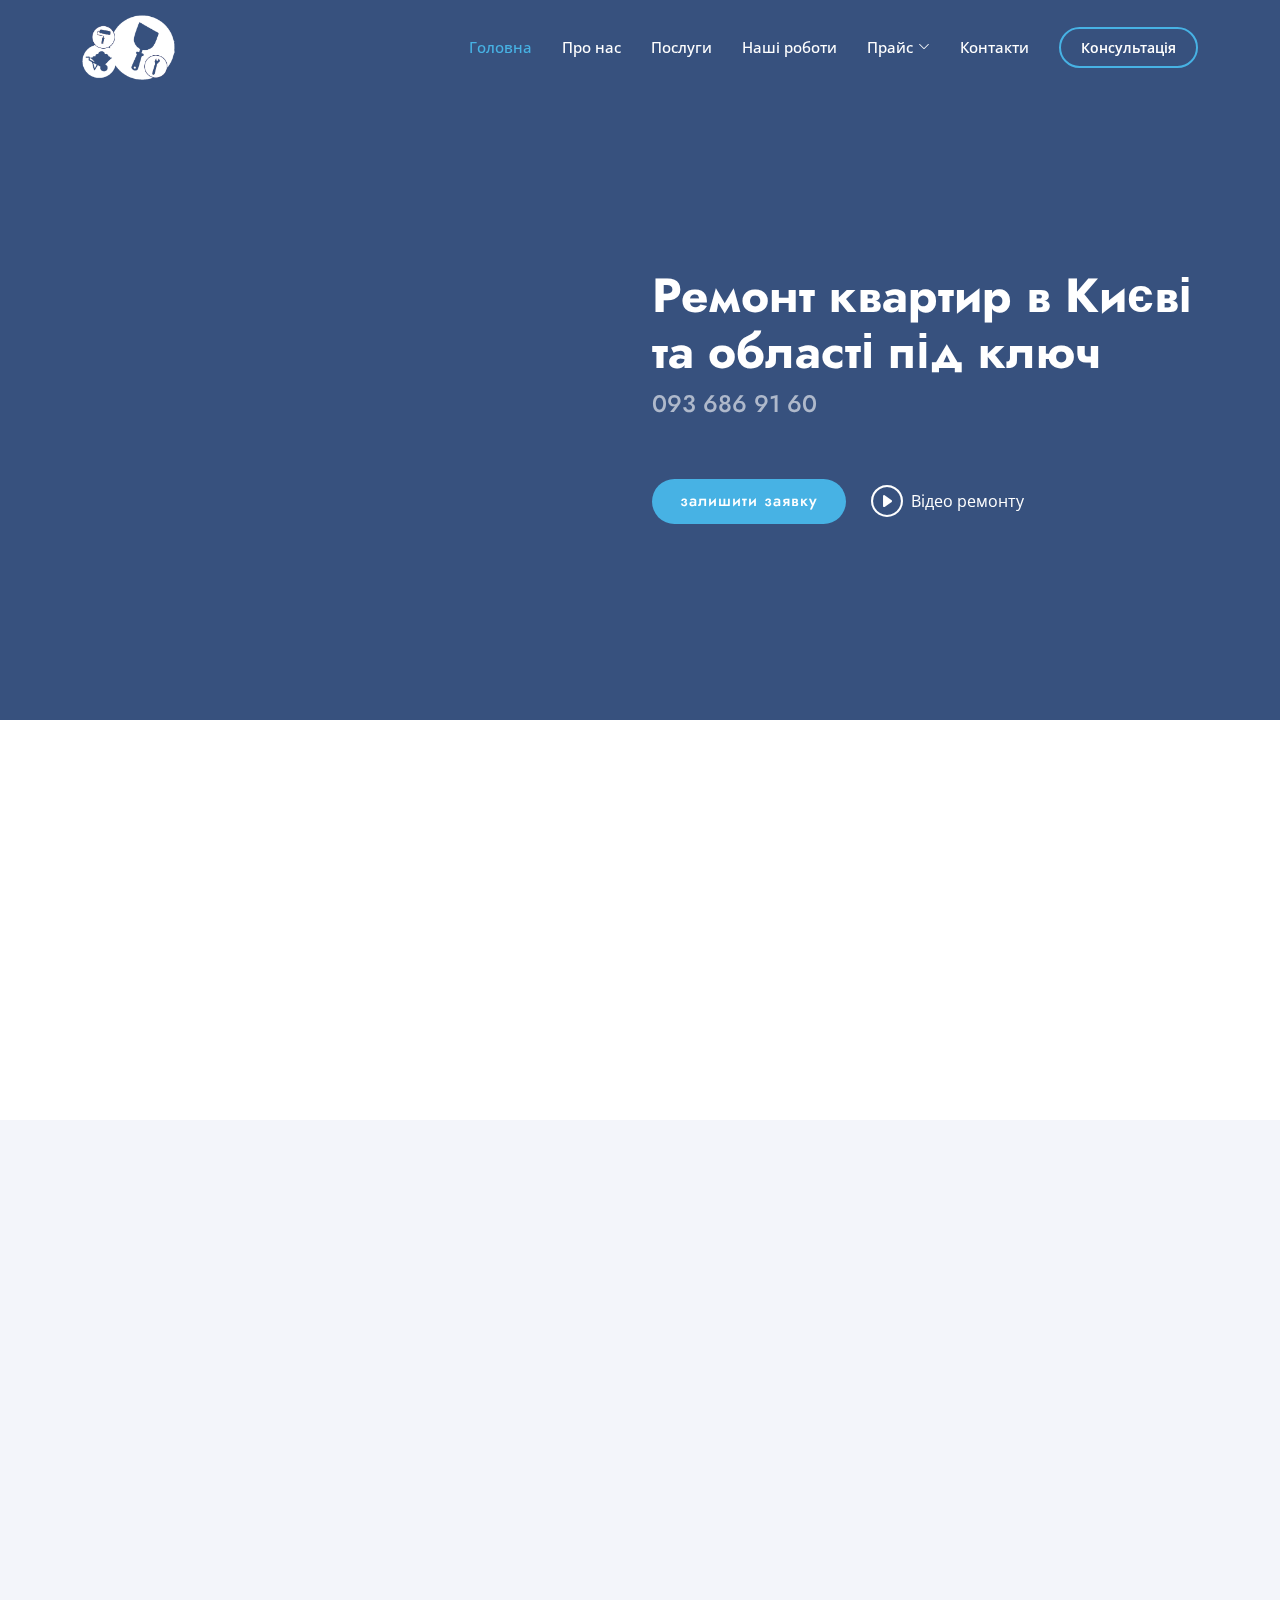
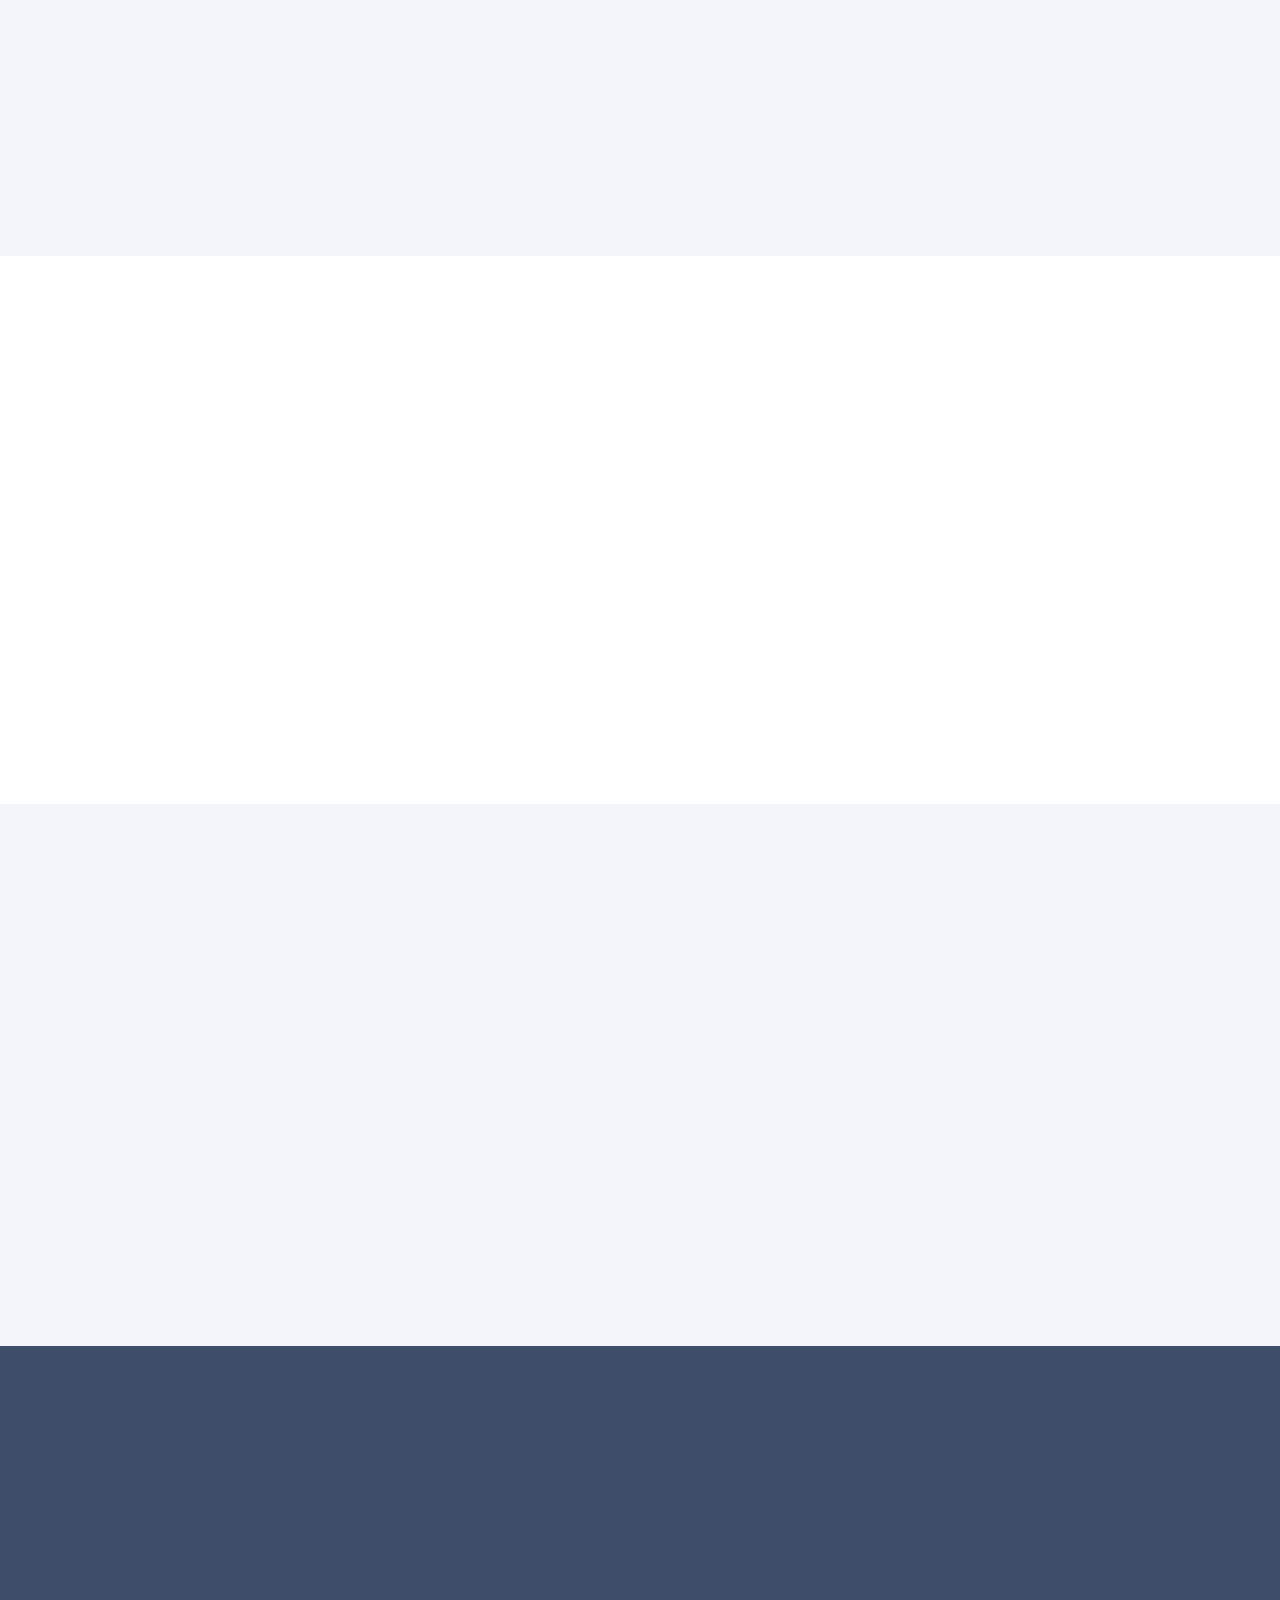
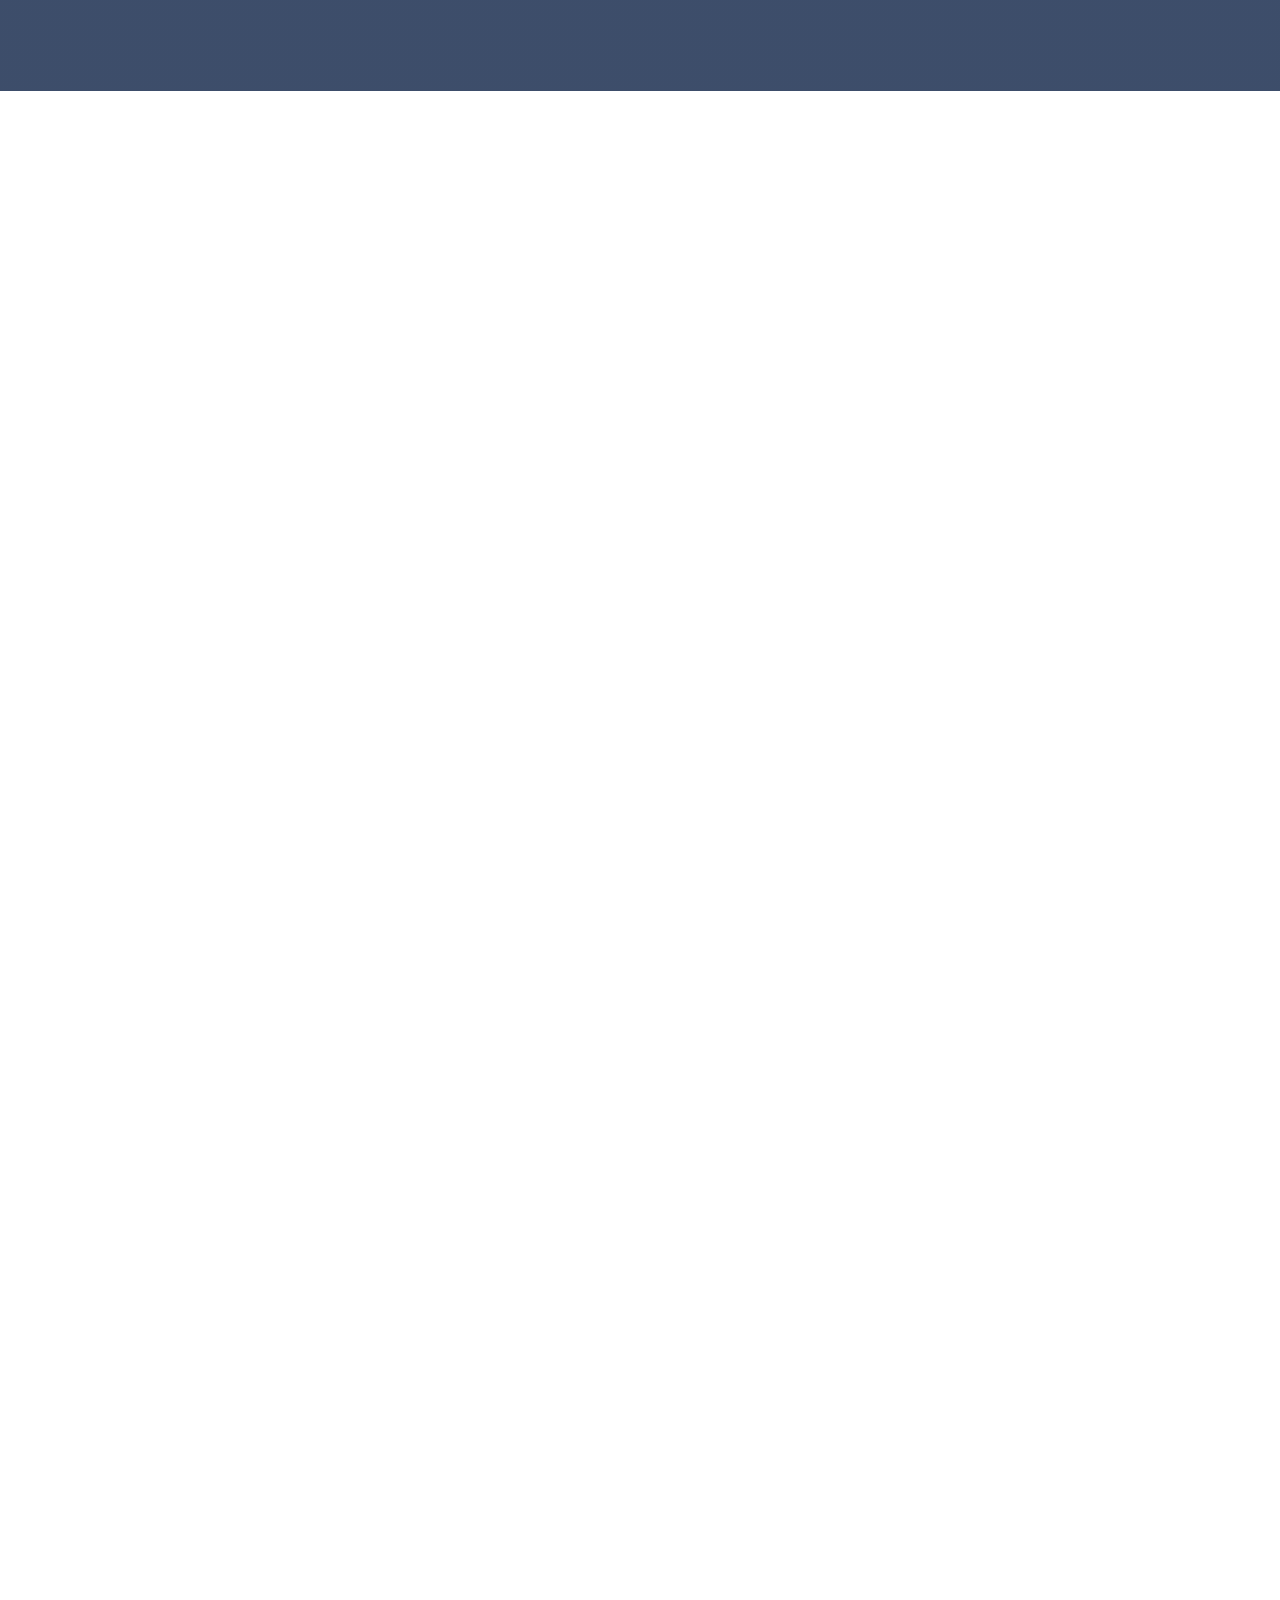
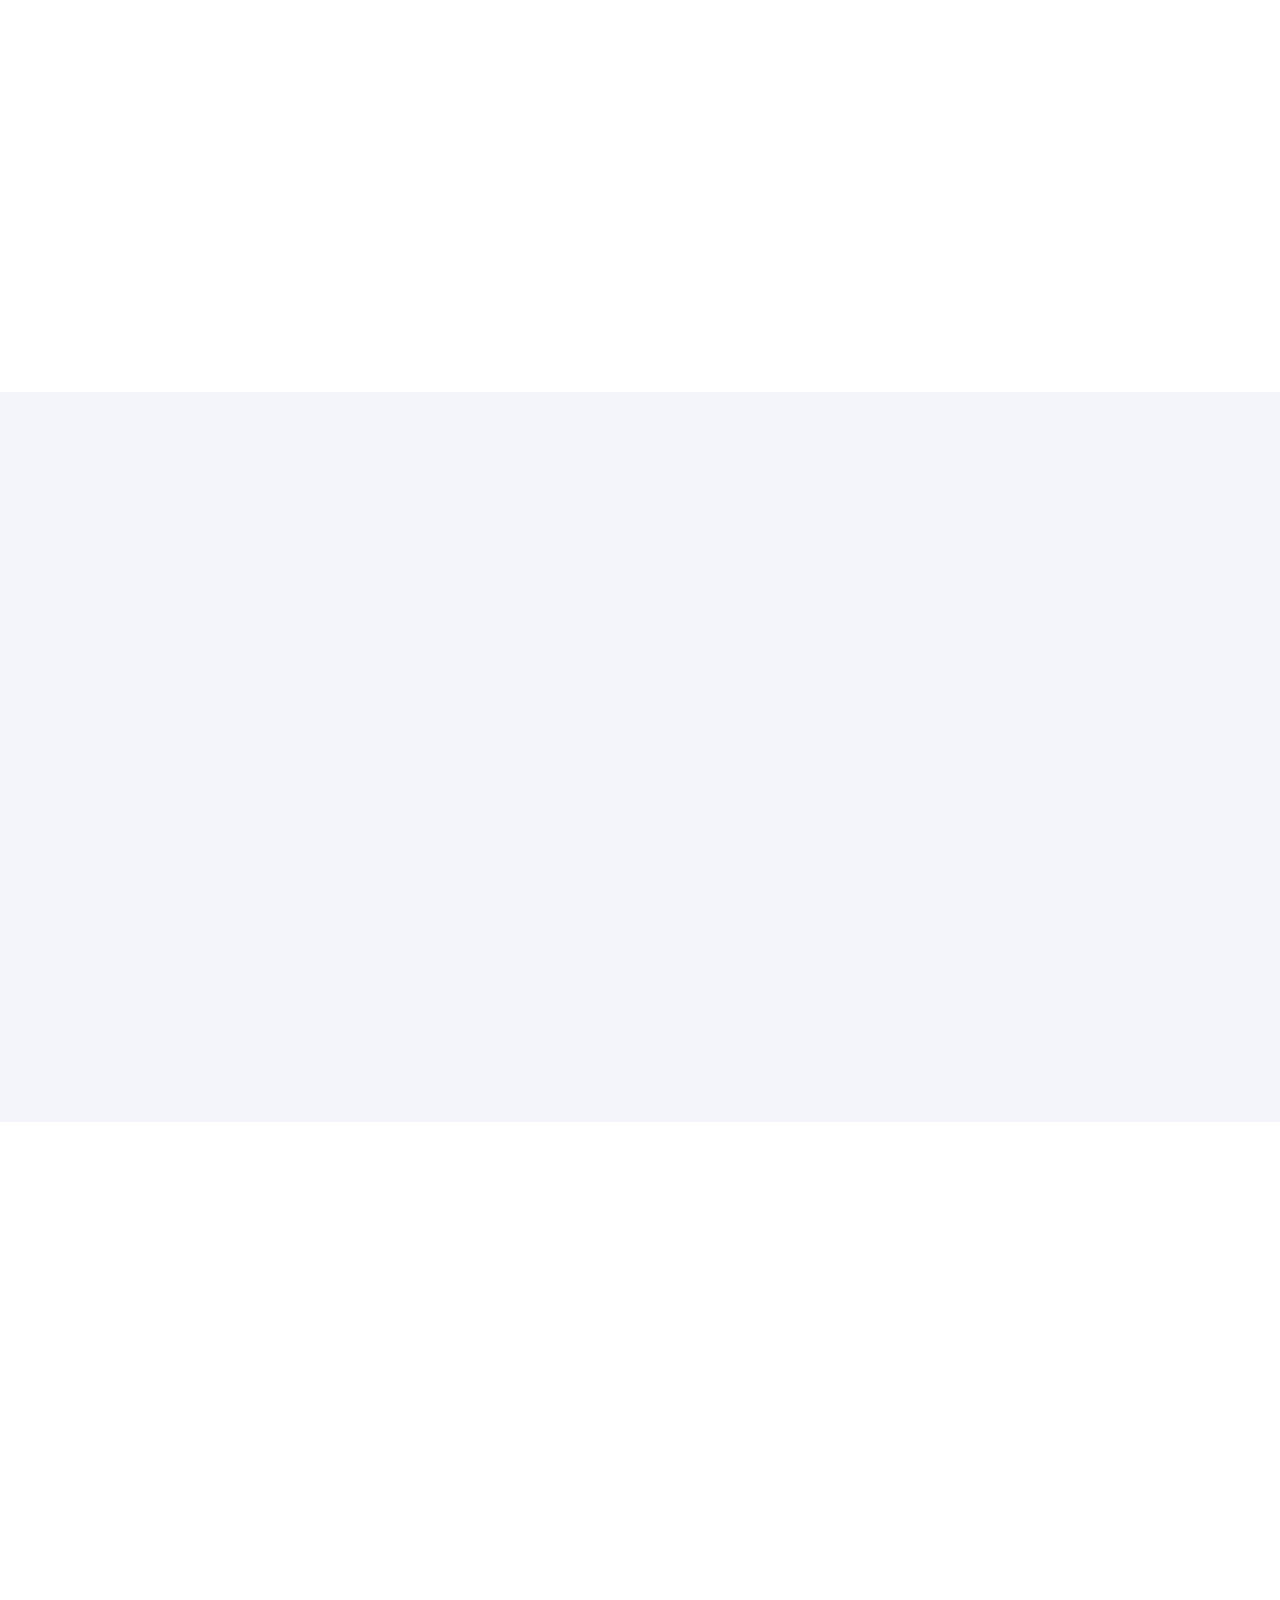
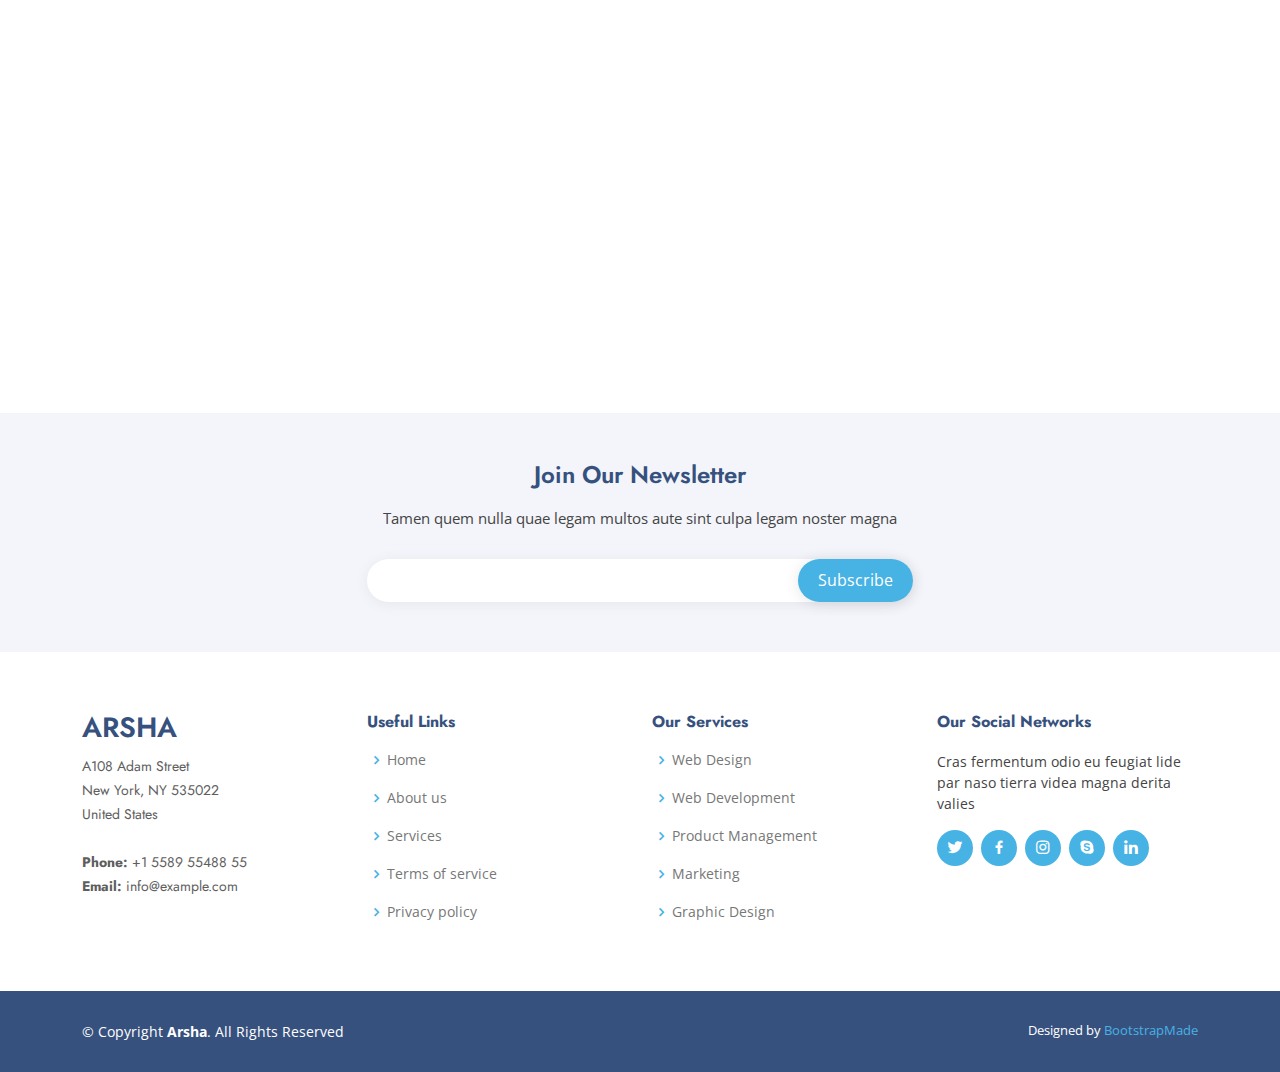
==== index.html @ 8e7857b4 "Added new functions" ====
<!DOCTYPE html>
<html lang="en">

<head>
  <meta charset="utf-8">
  <meta content="width=device-width, initial-scale=1.0" name="viewport">

  <title>Ремонт квартир в Києві та області</title>
  <meta content="" name="description">
  <meta content="" name="keywords">

  <!-- Favicons -->
  <link href="assets/img/favicon.png" rel="icon">
  <link href="assets/img/apple-touch-icon.png" rel="apple-touch-icon">

  <!-- Google Fonts -->
  <link href="https://fonts.googleapis.com/css?family=Open+Sans:300,300i,400,400i,600,600i,700,700i|Jost:300,300i,400,400i,500,500i,600,600i,700,700i|Poppins:300,300i,400,400i,500,500i,600,600i,700,700i" rel="stylesheet">

  <!-- Vendor CSS Files -->
  <link href="assets/vendor/aos/aos.css" rel="stylesheet">
  <link href="assets/vendor/bootstrap/css/bootstrap.min.css" rel="stylesheet">
  <link href="assets/vendor/bootstrap-icons/bootstrap-icons.css" rel="stylesheet">
  <link href="assets/vendor/boxicons/css/boxicons.min.css" rel="stylesheet">
  <link href="assets/vendor/glightbox/css/glightbox.min.css" rel="stylesheet">
  <link href="assets/vendor/remixicon/remixicon.css" rel="stylesheet">
  <link href="assets/vendor/swiper/swiper-bundle.min.css" rel="stylesheet">

  <link rel="stylesheet" href="css/bootstrap.min.css">
  <link rel="stylesheet" href="css/bootstrap-responsive.min.css">
  <link rel="stylesheet" href="css/font-awesome.min.css">
  <link rel="stylesheet" href="css/main.css">
  <link rel="stylesheet" href="css/sl-slide.css">

    <!-- Template Main CSS File -->
  <link href="assets/css/style.css" rel="stylesheet">


</head>

<body>

  <!-- ======= Header ======= -->
  <header id="header" class="fixed-top ">
    <div class="container d-flex align-items-center">
      <a href="index.html" class="logo me-auto"><img src="assets/img/logo1.png" alt="" class="img-fluid"></a>

      <nav id="navbar" class="navbar">
        <ul>
          <li><a class="nav-link scrollto active" href="#hero">Головна</a></li>
          <li><a class="nav-link scrollto" href="#about">Про нас</a></li>
          <li><a class="nav-link scrollto" href="#services">Послуги</a></li>
          <li><a class="nav-link   scrollto" href="#portfolio">Наші роботи</a></li>
          <li class="dropdown"><a href="#"><span>Прайс</span> <i class="bi bi-chevron-down"></i></a>
            <ul>
              <li><a href="#">Drop Down 1</a></li>
              <li class="dropdown"><a href="#"><span>Deep Drop Down</span> <i class="bi bi-chevron-right"></i></a>
                <ul>
                  <li><a href="#">Deep Drop Down 1</a></li>
                  <li><a href="#">Deep Drop Down 2</a></li>
                  <li><a href="#">Deep Drop Down 3</a></li>
                  <li><a href="#">Deep Drop Down 4</a></li>
                  <li><a href="#">Deep Drop Down 5</a></li>
                </ul>
              </li>
              <li><a href="#">Drop Down 2</a></li>
              <li><a href="#">Drop Down 3</a></li>
              <li><a href="#">Drop Down 4</a></li>
            </ul>
          </li>
          <li><a class="nav-link scrollto" href="#contact">Контакти</a></li>
          <li><a class="getstarted scrollto" href="#contact">Консультація</a></li>
        </ul>
        <i class="bi bi-list mobile-nav-toggle"></i>
      </nav><!-- .navbar -->

    </div>
  </header><!-- End Header -->

  <!-- ======= Hero Section ======= -->
  <section id="hero" class="d-flex align-items-center">

    <div class="container">
      <div class="row">

        <div class="col-lg-6 order-1 order-lg-2" data-aos="fade-up" data-aos-delay="200">
          <h1>Ремонт квартир в Києві та області під ключ</h1>
          <h2>093 686 91 60</h2>
          <div class="d-flex justify-content-center justify-content-lg-start">
            <a href="#contact" class="btn-get-started scrollto">залишити заявку</a>
            <a href="https://www.youtube.com/watch?v=jDDaplaOz7Q" class="glightbox btn-watch-video"><i class="bi bi-play-circle"></i><span>Відео ремонту</span></a>
          </div>
        </div>
        <div class="col-lg-6 d-flex flex-column justify-content-center pt-4 pt-lg-0 order-2 order-lg-1 hero-img" data-aos="zoom-in" data-aos-delay="200">
          <img src="assets/img/7.png" class="img-fluid animated" alt="">
          </div>
         </div>
      </div>
    </div>

  </section><!-- End Hero -->

  <main id="main">




    <!-- ======= About Us Section ======= -->
    <section id="about" class="about">
      <div class="container" data-aos="fade-up">

        <div class="section-title">
          <h2>Про нас</h2>
        </div>

        <div class="row content">
          <div class="col-lg-6">
            <p>
              Lorem ipsum dolor sit amet, consectetur adipiscing elit, sed do eiusmod tempor incididunt ut labore et dolore
              magna aliqua.
            </p>
            <ul>
              <li><i class="ri-check-double-line"></i> Ullamco laboris nisi ut aliquip ex ea commodo consequat</li>
              <li><i class="ri-check-double-line"></i> Duis aute irure dolor in reprehenderit in voluptate velit</li>
              <li><i class="ri-check-double-line"></i> Ullamco laboris nisi ut aliquip ex ea commodo consequat</li>
            </ul>
          </div>
          <div class="col-lg-6 pt-4 pt-lg-0">
            <p>
              Ullamco laboris nisi ut aliquip ex ea commodo consequat. Duis aute irure dolor in reprehenderit in voluptate
              velit esse cillum dolore eu fugiat nulla pariatur. Excepteur sint occaecat cupidatat non proident, sunt in
              culpa qui officia deserunt mollit anim id est laborum.
            </p>
            <a href="#" class="btn-learn-more">Learn More</a>
          </div>
        </div>

      </div>
    </section><!-- End About Us Section -->

    <!-- ======= Why Us Section ======= -->
    <section id="why-us" class="why-us section-bg">
      <div class="container-fluid" data-aos="fade-up">

        <div class="row">

          <div class="col-lg-7 d-flex flex-column justify-content-center align-items-stretch  order-2 order-lg-1">

            <div class="content">
              <h3>Eum ipsam laborum deleniti <strong>velit pariatur architecto aut nihil</strong></h3>
              <p>
                Lorem ipsum dolor sit amet, consectetur adipiscing elit, sed do eiusmod tempor incididunt ut labore et dolore magna aliqua. Duis aute irure dolor in reprehenderit
              </p>
            </div>

            <div class="accordion-list">
              <ul>
                <li>
                  <a data-bs-toggle="collapse" class="collapse" data-bs-target="#accordion-list-1"><span>01</span> Non consectetur a erat nam at lectus urna duis? <i class="bx bx-chevron-down icon-show"></i><i class="bx bx-chevron-up icon-close"></i></a>
                  <div id="accordion-list-1" class="collapse show" data-bs-parent=".accordion-list">
                    <p>
                      Feugiat pretium nibh ipsum consequat. Tempus iaculis urna id volutpat lacus laoreet non curabitur gravida. Venenatis lectus magna fringilla urna porttitor rhoncus dolor purus non.
                    </p>
                  </div>
                </li>

                <li>
                  <a data-bs-toggle="collapse" data-bs-target="#accordion-list-2" class="collapsed"><span>02</span> Feugiat scelerisque varius morbi enim nunc? <i class="bx bx-chevron-down icon-show"></i><i class="bx bx-chevron-up icon-close"></i></a>
                  <div id="accordion-list-2" class="collapse" data-bs-parent=".accordion-list">
                    <p>
                      Dolor sit amet consectetur adipiscing elit pellentesque habitant morbi. Id interdum velit laoreet id donec ultrices. Fringilla phasellus faucibus scelerisque eleifend donec pretium. Est pellentesque elit ullamcorper dignissim. Mauris ultrices eros in cursus turpis massa tincidunt dui.
                    </p>
                  </div>
                </li>

                <li>
                  <a data-bs-toggle="collapse" data-bs-target="#accordion-list-3" class="collapsed"><span>03</span> Dolor sit amet consectetur adipiscing elit? <i class="bx bx-chevron-down icon-show"></i><i class="bx bx-chevron-up icon-close"></i></a>
                  <div id="accordion-list-3" class="collapse" data-bs-parent=".accordion-list">
                    <p>
                      Eleifend mi in nulla posuere sollicitudin aliquam ultrices sagittis orci. Faucibus pulvinar elementum integer enim. Sem nulla pharetra diam sit amet nisl suscipit. Rutrum tellus pellentesque eu tincidunt. Lectus urna duis convallis convallis tellus. Urna molestie at elementum eu facilisis sed odio morbi quis
                    </p>
                  </div>
                </li>

              </ul>
            </div>

          </div>

          <div class="col-lg-5 align-items-stretch order-1 order-lg-2 img" style='background-image: url("assets/img/why-us.png");' data-aos="zoom-in" data-aos-delay="150">&nbsp;</div>
        </div>

      </div>
    </section><!-- End Why Us Section -->

    <!-- ======= Skills Section ======= -->
    <section id="skills" class="skills">
      <div class="container" data-aos="fade-up">

        <div class="row">
          <div class="col-lg-6 d-flex align-items-center" data-aos="fade-right" data-aos-delay="100">
            <img src="assets/img/skills.png" class="img-fluid" alt="">
          </div>
          <div class="col-lg-6 pt-4 pt-lg-0 content" data-aos="fade-left" data-aos-delay="100">
            <h3>Voluptatem dignissimos provident quasi corporis voluptates</h3>
            <p class="fst-italic">
              Lorem ipsum dolor sit amet, consectetur adipiscing elit, sed do eiusmod tempor incididunt ut labore et dolore
              magna aliqua.
            </p>

            <div class="skills-content">

              <div class="progress">
                <span class="skill">HTML <i class="val">100%</i></span>
                <div class="progress-bar-wrap">
                  <div class="progress-bar" role="progressbar" aria-valuenow="100" aria-valuemin="0" aria-valuemax="100"></div>
                </div>
              </div>

              <div class="progress">
                <span class="skill">CSS <i class="val">90%</i></span>
                <div class="progress-bar-wrap">
                  <div class="progress-bar" role="progressbar" aria-valuenow="90" aria-valuemin="0" aria-valuemax="100"></div>
                </div>
              </div>

              <div class="progress">
                <span class="skill">JavaScript <i class="val">75%</i></span>
                <div class="progress-bar-wrap">
                  <div class="progress-bar" role="progressbar" aria-valuenow="75" aria-valuemin="0" aria-valuemax="100"></div>
                </div>
              </div>

              <div class="progress">
                <span class="skill">Photoshop <i class="val">55%</i></span>
                <div class="progress-bar-wrap">
                  <div class="progress-bar" role="progressbar" aria-valuenow="55" aria-valuemin="0" aria-valuemax="100"></div>
                </div>
              </div>

            </div>

          </div>
        </div>

      </div>
    </section><!-- End Skills Section -->

    <!-- ======= Services Section ======= -->
    <section id="services" class="services section-bg">
      <div class="container" data-aos="fade-up">

        <div class="section-title">
          <h2>Послуги</h2>
          <p>Magnam dolores commodi suscipit. Necessitatibus eius consequatur ex aliquid fuga eum quidem. Sit sint consectetur velit. Quisquam quos quisquam cupiditate. Et nemo qui impedit suscipit alias ea. Quia fugiat sit in iste officiis commodi quidem hic quas.</p>
        </div>

        <div class="row">
          <div class="col-xl-3 col-md-6 d-flex align-items-stretch" data-aos="zoom-in" data-aos-delay="100">
            <div class="icon-box">
              <div class="icon"><i class="bx bxl-dribbble"></i></div>
              <h4><a href="">Lorem Ipsum</a></h4>
              <p>Voluptatum deleniti atque corrupti quos dolores et quas molestias excepturi</p>
            </div>
          </div>

          <div class="col-xl-3 col-md-6 d-flex align-items-stretch mt-4 mt-md-0" data-aos="zoom-in" data-aos-delay="200">
            <div class="icon-box">
              <div class="icon"><i class="bx bx-file"></i></div>
              <h4><a href="">Sed ut perspici</a></h4>
              <p>Duis aute irure dolor in reprehenderit in voluptate velit esse cillum dolore</p>
            </div>
          </div>

          <div class="col-xl-3 col-md-6 d-flex align-items-stretch mt-4 mt-xl-0" data-aos="zoom-in" data-aos-delay="300">
            <div class="icon-box">
              <div class="icon"><i class="bx bx-tachometer"></i></div>
              <h4><a href="">Magni Dolores</a></h4>
              <p>Excepteur sint occaecat cupidatat non proident, sunt in culpa qui officia</p>
            </div>
          </div>

          <div class="col-xl-3 col-md-6 d-flex align-items-stretch mt-4 mt-xl-0" data-aos="zoom-in" data-aos-delay="400">
            <div class="icon-box">
              <div class="icon"><i class="bx bx-layer"></i></div>
              <h4><a href="">Nemo Enim</a></h4>
              <p>At vero eos et accusamus et iusto odio dignissimos ducimus qui blanditiis</p>
            </div>
          </div>

        </div>

      </div>
    </section><!-- End Services Section -->

    <!-- ======= Cta Section ======= -->
    <section id="cta" class="cta">
      <div class="container" data-aos="zoom-in">

        <div class="row">
          <div class="col-lg-9 text-center text-lg-start">
            <h3>Call To Action</h3>
            <p> Duis aute irure dolor in reprehenderit in voluptate velit esse cillum dolore eu fugiat nulla pariatur. Excepteur sint occaecat cupidatat non proident, sunt in culpa qui officia deserunt mollit anim id est laborum.</p>
          </div>
          <div class="col-lg-3 cta-btn-container text-center">
            <a class="cta-btn align-middle" href="#">Call To Action</a>
          </div>
        </div>

      </div>
    </section><!-- End Cta Section -->

    <!-- ======= Portfolio Section ======= -->
    <section id="portfolio" class="portfolio">
      <div class="container" data-aos="fade-up">

        <div class="section-title">
          <h2>Наші роботи</h2>
          <p>Magnam dolores commodi suscipit. Necessitatibus eius consequatur ex aliquid fuga eum quidem. Sit sint consectetur velit. Quisquam quos quisquam cupiditate. Et nemo qui impedit suscipit alias ea. Quia fugiat sit in iste officiis commodi quidem hic quas.</p>
        </div>

        <ul id="portfolio-flters" class="d-flex justify-content-center" data-aos="fade-up" data-aos-delay="100">
          <li data-filter="*" class="filter-active">All</li>
          <li data-filter=".filter-app">App</li>
          <li data-filter=".filter-card">Card</li>
          <li data-filter=".filter-web">Web</li>
        </ul>

        <div class="row portfolio-container" data-aos="fade-up" data-aos-delay="200">

          <div class="col-lg-4 col-md-6 portfolio-item filter-app">
            <div class="portfolio-img"><img src="assets/img/portfolio/portfolio-1.jpg" class="img-fluid" alt=""></div>
            <div class="portfolio-info">
              <h4>App 1</h4>
              <p>App</p>
              <a href="assets/img/portfolio/portfolio-1.jpg" data-gallery="portfolioGallery" class="portfolio-lightbox preview-link" title="App 1"><i class="bx bx-plus"></i></a>
              <a href="portfolio-details.html" class="details-link" title="More Details"><i class="bx bx-link"></i></a>
            </div>
          </div>

          <div class="col-lg-4 col-md-6 portfolio-item filter-web">
            <div class="portfolio-img"><img src="assets/img/portfolio/portfolio-2.jpg" class="img-fluid" alt=""></div>
            <div class="portfolio-info">
              <h4>Web 3</h4>
              <p>Web</p>
              <a href="assets/img/portfolio/portfolio-2.jpg" data-gallery="portfolioGallery" class="portfolio-lightbox preview-link" title="Web 3"><i class="bx bx-plus"></i></a>
              <a href="portfolio-details.html" class="details-link" title="More Details"><i class="bx bx-link"></i></a>
            </div>
          </div>

          <div class="col-lg-4 col-md-6 portfolio-item filter-app">
            <div class="portfolio-img"><img src="assets/img/portfolio/portfolio-3.jpg" class="img-fluid" alt=""></div>
            <div class="portfolio-info">
              <h4>App 2</h4>
              <p>App</p>
              <a href="assets/img/portfolio/portfolio-3.jpg" data-gallery="portfolioGallery" class="portfolio-lightbox preview-link" title="App 2"><i class="bx bx-plus"></i></a>
              <a href="portfolio-details.html" class="details-link" title="More Details"><i class="bx bx-link"></i></a>
            </div>
          </div>

          <div class="col-lg-4 col-md-6 portfolio-item filter-card">
            <div class="portfolio-img"><img src="assets/img/portfolio/portfolio-4.jpg" class="img-fluid" alt=""></div>
            <div class="portfolio-info">
              <h4>Card 2</h4>
              <p>Card</p>
              <a href="assets/img/portfolio/portfolio-4.jpg" data-gallery="portfolioGallery" class="portfolio-lightbox preview-link" title="Card 2"><i class="bx bx-plus"></i></a>
              <a href="portfolio-details.html" class="details-link" title="More Details"><i class="bx bx-link"></i></a>
            </div>
          </div>

          <div class="col-lg-4 col-md-6 portfolio-item filter-web">
            <div class="portfolio-img"><img src="assets/img/portfolio/portfolio-5.jpg" class="img-fluid" alt=""></div>
            <div class="portfolio-info">
              <h4>Web 2</h4>
              <p>Web</p>
              <a href="assets/img/portfolio/portfolio-5.jpg" data-gallery="portfolioGallery" class="portfolio-lightbox preview-link" title="Web 2"><i class="bx bx-plus"></i></a>
              <a href="portfolio-details.html" class="details-link" title="More Details"><i class="bx bx-link"></i></a>
            </div>
          </div>

          <div class="col-lg-4 col-md-6 portfolio-item filter-app">
            <div class="portfolio-img"><img src="assets/img/portfolio/portfolio-6.jpg" class="img-fluid" alt=""></div>
            <div class="portfolio-info">
              <h4>App 3</h4>
              <p>App</p>
              <a href="assets/img/portfolio/portfolio-6.jpg" data-gallery="portfolioGallery" class="portfolio-lightbox preview-link" title="App 3"><i class="bx bx-plus"></i></a>
              <a href="portfolio-details.html" class="details-link" title="More Details"><i class="bx bx-link"></i></a>
            </div>
          </div>

          <div class="col-lg-4 col-md-6 portfolio-item filter-card">
            <div class="portfolio-img"><img src="assets/img/portfolio/portfolio-7.jpg" class="img-fluid" alt=""></div>
            <div class="portfolio-info">
              <h4>Card 1</h4>
              <p>Card</p>
              <a href="assets/img/portfolio/portfolio-7.jpg" data-gallery="portfolioGallery" class="portfolio-lightbox preview-link" title="Card 1"><i class="bx bx-plus"></i></a>
              <a href="portfolio-details.html" class="details-link" title="More Details"><i class="bx bx-link"></i></a>
            </div>
          </div>

          <div class="col-lg-4 col-md-6 portfolio-item filter-card">
            <div class="portfolio-img"><img src="assets/img/portfolio/portfolio-8.jpg" class="img-fluid" alt=""></div>
            <div class="portfolio-info">
              <h4>Card 3</h4>
              <p>Card</p>
              <a href="assets/img/portfolio/portfolio-8.jpg" data-gallery="portfolioGallery" class="portfolio-lightbox preview-link" title="Card 3"><i class="bx bx-plus"></i></a>
              <a href="portfolio-details.html" class="details-link" title="More Details"><i class="bx bx-link"></i></a>
            </div>
          </div>

          <div class="col-lg-4 col-md-6 portfolio-item filter-web">
            <div class="portfolio-img"><img src="assets/img/portfolio/portfolio-9.jpg" class="img-fluid" alt=""></div>
            <div class="portfolio-info">
              <h4>Web 3</h4>
              <p>Web</p>
              <a href="assets/img/portfolio/portfolio-9.jpg" data-gallery="portfolioGallery" class="portfolio-lightbox preview-link" title="Web 3"><i class="bx bx-plus"></i></a>
              <a href="portfolio-details.html" class="details-link" title="More Details"><i class="bx bx-link"></i></a>
            </div>
          </div>

        </div>

      </div>
    </section><!-- End Portfolio Section -->


    <!-- ======= Pricing Section ======= -->
    <section id="pricing" class="pricing">
      <div class="container" data-aos="fade-up">

        <div class="section-title">
          <h2>Ціни ремонту</h2>
          <p>Magnam dolores commodi suscipit. Necessitatibus eius consequatur ex aliquid fuga eum quidem. Sit sint consectetur velit. Quisquam quos quisquam cupiditate. Et nemo qui impedit suscipit alias ea. Quia fugiat sit in iste officiis commodi quidem hic quas.</p>
        </div>

        <div class="row">

          <div class="col-lg-4" data-aos="fade-up" data-aos-delay="100">
            <div class="box">
              <h3>Free Plan</h3>
              <h4><sup>$</sup>0<span>per month</span></h4>
              <ul>
                <li><i class="bx bx-check"></i> Quam adipiscing vitae proin</li>
                <li><i class="bx bx-check"></i> Nec feugiat nisl pretium</li>
                <li><i class="bx bx-check"></i> Nulla at volutpat diam uteera</li>
                <li class="na"><i class="bx bx-x"></i> <span>Pharetra massa massa ultricies</span></li>
                <li class="na"><i class="bx bx-x"></i> <span>Massa ultricies mi quis hendrerit</span></li>
              </ul>
              <a href="#" class="buy-btn">Get Started</a>
            </div>
          </div>

          <div class="col-lg-4 mt-4 mt-lg-0" data-aos="fade-up" data-aos-delay="200">
            <div class="box featured">
              <h3>Business Plan</h3>
              <h4><sup>$</sup>29<span>per month</span></h4>
              <ul>
                <li><i class="bx bx-check"></i> Quam adipiscing vitae proin</li>
                <li><i class="bx bx-check"></i> Nec feugiat nisl pretium</li>
                <li><i class="bx bx-check"></i> Nulla at volutpat diam uteera</li>
                <li><i class="bx bx-check"></i> Pharetra massa massa ultricies</li>
                <li><i class="bx bx-check"></i> Massa ultricies mi quis hendrerit</li>
              </ul>
              <a href="#" class="buy-btn">Get Started</a>
            </div>
          </div>

          <div class="col-lg-4 mt-4 mt-lg-0" data-aos="fade-up" data-aos-delay="300">
            <div class="box">
              <h3>Developer Plan</h3>
              <h4><sup>$</sup>49<span>per month</span></h4>
              <ul>
                <li><i class="bx bx-check"></i> Quam adipiscing vitae proin</li>
                <li><i class="bx bx-check"></i> Nec feugiat nisl pretium</li>
                <li><i class="bx bx-check"></i> Nulla at volutpat diam uteera</li>
                <li><i class="bx bx-check"></i> Pharetra massa massa ultricies</li>
                <li><i class="bx bx-check"></i> Massa ultricies mi quis hendrerit</li>
              </ul>
              <a href="#" class="buy-btn">Get Started</a>
            </div>
          </div>

        </div>

      </div>
    </section><!-- End Pricing Section -->

    <!-- ======= Frequently Asked Questions Section ======= -->
    <section id="faq" class="faq section-bg">
      <div class="container" data-aos="fade-up">

        <div class="section-title">
          <h2>Про що нас запитують найчастіше</h2>
          <p>Magnam dolores commodi suscipit. Necessitatibus eius consequatur ex aliquid fuga eum quidem. Sit sint consectetur velit. Quisquam quos quisquam cupiditate. Et nemo qui impedit suscipit alias ea. Quia fugiat sit in iste officiis commodi quidem hic quas.</p>
        </div>

        <div class="faq-list">
          <ul>
            <li data-aos="fade-up" data-aos-delay="100">
              <i class="bx bx-help-circle icon-help"></i> <a data-bs-toggle="collapse" class="collapse" data-bs-target="#faq-list-1">Non consectetur a erat nam at lectus urna duis? <i class="bx bx-chevron-down icon-show"></i><i class="bx bx-chevron-up icon-close"></i></a>
              <div id="faq-list-1" class="collapse show" data-bs-parent=".faq-list">
                <p>
                  Feugiat pretium nibh ipsum consequat. Tempus iaculis urna id volutpat lacus laoreet non curabitur gravida. Venenatis lectus magna fringilla urna porttitor rhoncus dolor purus non.
                </p>
              </div>
            </li>

            <li data-aos="fade-up" data-aos-delay="200">
              <i class="bx bx-help-circle icon-help"></i> <a data-bs-toggle="collapse" data-bs-target="#faq-list-2" class="collapsed">Feugiat scelerisque varius morbi enim nunc? <i class="bx bx-chevron-down icon-show"></i><i class="bx bx-chevron-up icon-close"></i></a>
              <div id="faq-list-2" class="collapse" data-bs-parent=".faq-list">
                <p>
                  Dolor sit amet consectetur adipiscing elit pellentesque habitant morbi. Id interdum velit laoreet id donec ultrices. Fringilla phasellus faucibus scelerisque eleifend donec pretium. Est pellentesque elit ullamcorper dignissim. Mauris ultrices eros in cursus turpis massa tincidunt dui.
                </p>
              </div>
            </li>

            <li data-aos="fade-up" data-aos-delay="300">
              <i class="bx bx-help-circle icon-help"></i> <a data-bs-toggle="collapse" data-bs-target="#faq-list-3" class="collapsed">Dolor sit amet consectetur adipiscing elit? <i class="bx bx-chevron-down icon-show"></i><i class="bx bx-chevron-up icon-close"></i></a>
              <div id="faq-list-3" class="collapse" data-bs-parent=".faq-list">
                <p>
                  Eleifend mi in nulla posuere sollicitudin aliquam ultrices sagittis orci. Faucibus pulvinar elementum integer enim. Sem nulla pharetra diam sit amet nisl suscipit. Rutrum tellus pellentesque eu tincidunt. Lectus urna duis convallis convallis tellus. Urna molestie at elementum eu facilisis sed odio morbi quis
                </p>
              </div>
            </li>

            <li data-aos="fade-up" data-aos-delay="400">
              <i class="bx bx-help-circle icon-help"></i> <a data-bs-toggle="collapse" data-bs-target="#faq-list-4" class="collapsed">Tempus quam pellentesque nec nam aliquam sem et tortor consequat? <i class="bx bx-chevron-down icon-show"></i><i class="bx bx-chevron-up icon-close"></i></a>
              <div id="faq-list-4" class="collapse" data-bs-parent=".faq-list">
                <p>
                  Molestie a iaculis at erat pellentesque adipiscing commodo. Dignissim suspendisse in est ante in. Nunc vel risus commodo viverra maecenas accumsan. Sit amet nisl suscipit adipiscing bibendum est. Purus gravida quis blandit turpis cursus in.
                </p>
              </div>
            </li>

            <li data-aos="fade-up" data-aos-delay="500">
              <i class="bx bx-help-circle icon-help"></i> <a data-bs-toggle="collapse" data-bs-target="#faq-list-5" class="collapsed">Tortor vitae purus faucibus ornare. Varius vel pharetra vel turpis nunc eget lorem dolor? <i class="bx bx-chevron-down icon-show"></i><i class="bx bx-chevron-up icon-close"></i></a>
              <div id="faq-list-5" class="collapse" data-bs-parent=".faq-list">
                <p>
                  Laoreet sit amet cursus sit amet dictum sit amet justo. Mauris vitae ultricies leo integer malesuada nunc vel. Tincidunt eget nullam non nisi est sit amet. Turpis nunc eget lorem dolor sed. Ut venenatis tellus in metus vulputate eu scelerisque.
                </p>
              </div>
            </li>

          </ul>
        </div>

      </div>
    </section><!-- End Frequently Asked Questions Section -->

    <!-- ======= Contact Section ======= -->
    <section id="contact" class="contact">
      <div class="container" data-aos="fade-up">

        <div class="section-title">
          <h2>Контакти</h2>
          <p>Magnam dolores commodi suscipit. Necessitatibus eius consequatur ex aliquid fuga eum quidem. Sit sint consectetur velit. Quisquam quos quisquam cupiditate. Et nemo qui impedit suscipit alias ea. Quia fugiat sit in iste officiis commodi quidem hic quas.</p>
        </div>

        <div class="row">

          <div class="col-lg-5 d-flex align-items-stretch">
            <div class="info">
              <div class="address">
                <i class="bi bi-geo-alt"></i>
                <h4>Локація:</h4>
                <p>Київ</p>
              </div>

              <div class="email">
                <i class="bi bi-envelope"></i>
                <h4>Email:</h4>
                <p>пошта_антон@example.com</p>
              </div>

              <div class="phone">
                <i class="bi bi-phone"></i>
                <h4>Телефон:</h4>
                <p>+380 93 686 91 60</p>
              </div>

              <iframe src="https://www.google.com/maps/embed?pb=!1m14!1m8!1m3!1d12097.433213460943!2d-74.0062269!3d40.7101282!3m2!1i1024!2i768!4f13.1!3m3!1m2!1s0x0%3A0xb89d1fe6bc499443!2sDowntown+Conference+Center!5e0!3m2!1smk!2sbg!4v1539943755621" frameborder="0" style="border:0; width: 100%; height: 290px;" allowfullscreen></iframe>
            </div>

          </div>

          <div class="col-lg-7 mt-5 mt-lg-0 d-flex align-items-stretch">
            <form action="forms/contact.php" method="post" role="form" class="php-email-form">
              <div class="row">
                <div class="form-group col-md-6">
                  <label for="name">Your Name</label>
                  <input type="text" name="name" class="form-control" id="name" required>
                </div>
                <div class="form-group col-md-6">
                  <label for="name">Your Email</label>
                  <input type="email" class="form-control" name="email" id="email" required>
                </div>
              </div>
              <div class="form-group">
                <label for="name">Subject</label>
                <input type="text" class="form-control" name="subject" id="subject" required>
              </div>
              <div class="form-group">
                <label for="name">Message</label>
                <textarea class="form-control" name="message" rows="10" required></textarea>
              </div>
              <div class="my-3">
                <div class="loading">Loading</div>
                <div class="error-message"></div>
                <div class="sent-message">Your message has been sent. Thank you!</div>
              </div>
              <div class="text-center"><button type="submit">Send Message</button></div>
            </form>
          </div>

        </div>

      </div>
    </section><!-- End Contact Section -->

  </main><!-- End #main -->

  <!-- ======= Footer ======= -->
  <footer id="footer">

    <div class="footer-newsletter">
      <div class="container">
        <div class="row justify-content-center">
          <div class="col-lg-6">
            <h4>Join Our Newsletter</h4>
            <p>Tamen quem nulla quae legam multos aute sint culpa legam noster magna</p>
            <form action="" method="post">
              <input type="email" name="email"><input type="submit" value="Subscribe">
            </form>
          </div>
        </div>
      </div>
    </div>

    <div class="footer-top">
      <div class="container">
        <div class="row">

          <div class="col-lg-3 col-md-6 footer-contact">
            <h3>Arsha</h3>
            <p>
              A108 Adam Street <br>
              New York, NY 535022<br>
              United States <br><br>
              <strong>Phone:</strong> +1 5589 55488 55<br>
              <strong>Email:</strong> info@example.com<br>
            </p>
          </div>

          <div class="col-lg-3 col-md-6 footer-links">
            <h4>Useful Links</h4>
            <ul>
              <li><i class="bx bx-chevron-right"></i> <a href="#">Home</a></li>
              <li><i class="bx bx-chevron-right"></i> <a href="#">About us</a></li>
              <li><i class="bx bx-chevron-right"></i> <a href="#">Services</a></li>
              <li><i class="bx bx-chevron-right"></i> <a href="#">Terms of service</a></li>
              <li><i class="bx bx-chevron-right"></i> <a href="#">Privacy policy</a></li>
            </ul>
          </div>

          <div class="col-lg-3 col-md-6 footer-links">
            <h4>Our Services</h4>
            <ul>
              <li><i class="bx bx-chevron-right"></i> <a href="#">Web Design</a></li>
              <li><i class="bx bx-chevron-right"></i> <a href="#">Web Development</a></li>
              <li><i class="bx bx-chevron-right"></i> <a href="#">Product Management</a></li>
              <li><i class="bx bx-chevron-right"></i> <a href="#">Marketing</a></li>
              <li><i class="bx bx-chevron-right"></i> <a href="#">Graphic Design</a></li>
            </ul>
          </div>

          <div class="col-lg-3 col-md-6 footer-links">
            <h4>Our Social Networks</h4>
            <p>Cras fermentum odio eu feugiat lide par naso tierra videa magna derita valies</p>
            <div class="social-links mt-3">
              <a href="#" class="twitter"><i class="bx bxl-twitter"></i></a>
              <a href="#" class="facebook"><i class="bx bxl-facebook"></i></a>
              <a href="#" class="instagram"><i class="bx bxl-instagram"></i></a>
              <a href="#" class="google-plus"><i class="bx bxl-skype"></i></a>
              <a href="#" class="linkedin"><i class="bx bxl-linkedin"></i></a>
            </div>
          </div>

        </div>
      </div>
    </div>

    <div class="container footer-bottom clearfix">
      <div class="copyright">
        &copy; Copyright <strong><span>Arsha</span></strong>. All Rights Reserved
      </div>
      <div class="credits">
        <!-- All the links in the footer should remain intact. -->
        <!-- You can delete the links only if you purchased the pro version. -->
        <!-- Licensing information: https://bootstrapmade.com/license/ -->
        <!-- Purchase the pro version with working PHP/AJAX contact form: https://bootstrapmade.com/arsha-free-bootstrap-html-template-corporate/ -->
        Designed by <a href="https://bootstrapmade.com/">BootstrapMade</a>
      </div>
    </div>
  </footer><!-- End Footer -->

  <div id="preloader"></div>
  <a href="#" class="back-to-top d-flex align-items-center justify-content-center"><i class="bi bi-arrow-up-short"></i></a>

  <!-- Vendor JS Files -->
  <script src="assets/vendor/aos/aos.js"></script>
  <script src="assets/vendor/bootstrap/js/bootstrap.bundle.min.js"></script>
  <script src="assets/vendor/glightbox/js/glightbox.min.js"></script>
  <script src="assets/vendor/isotope-layout/isotope.pkgd.min.js"></script>
  <script src="assets/vendor/php-email-form/validate.js"></script>
  <script src="assets/vendor/swiper/swiper-bundle.min.js"></script>
  <script src="assets/vendor/waypoints/noframework.waypoints.js"></script>

  <!-- Template Main JS File -->
  <script src="assets/js/main.js"></script>

</body>

</html>
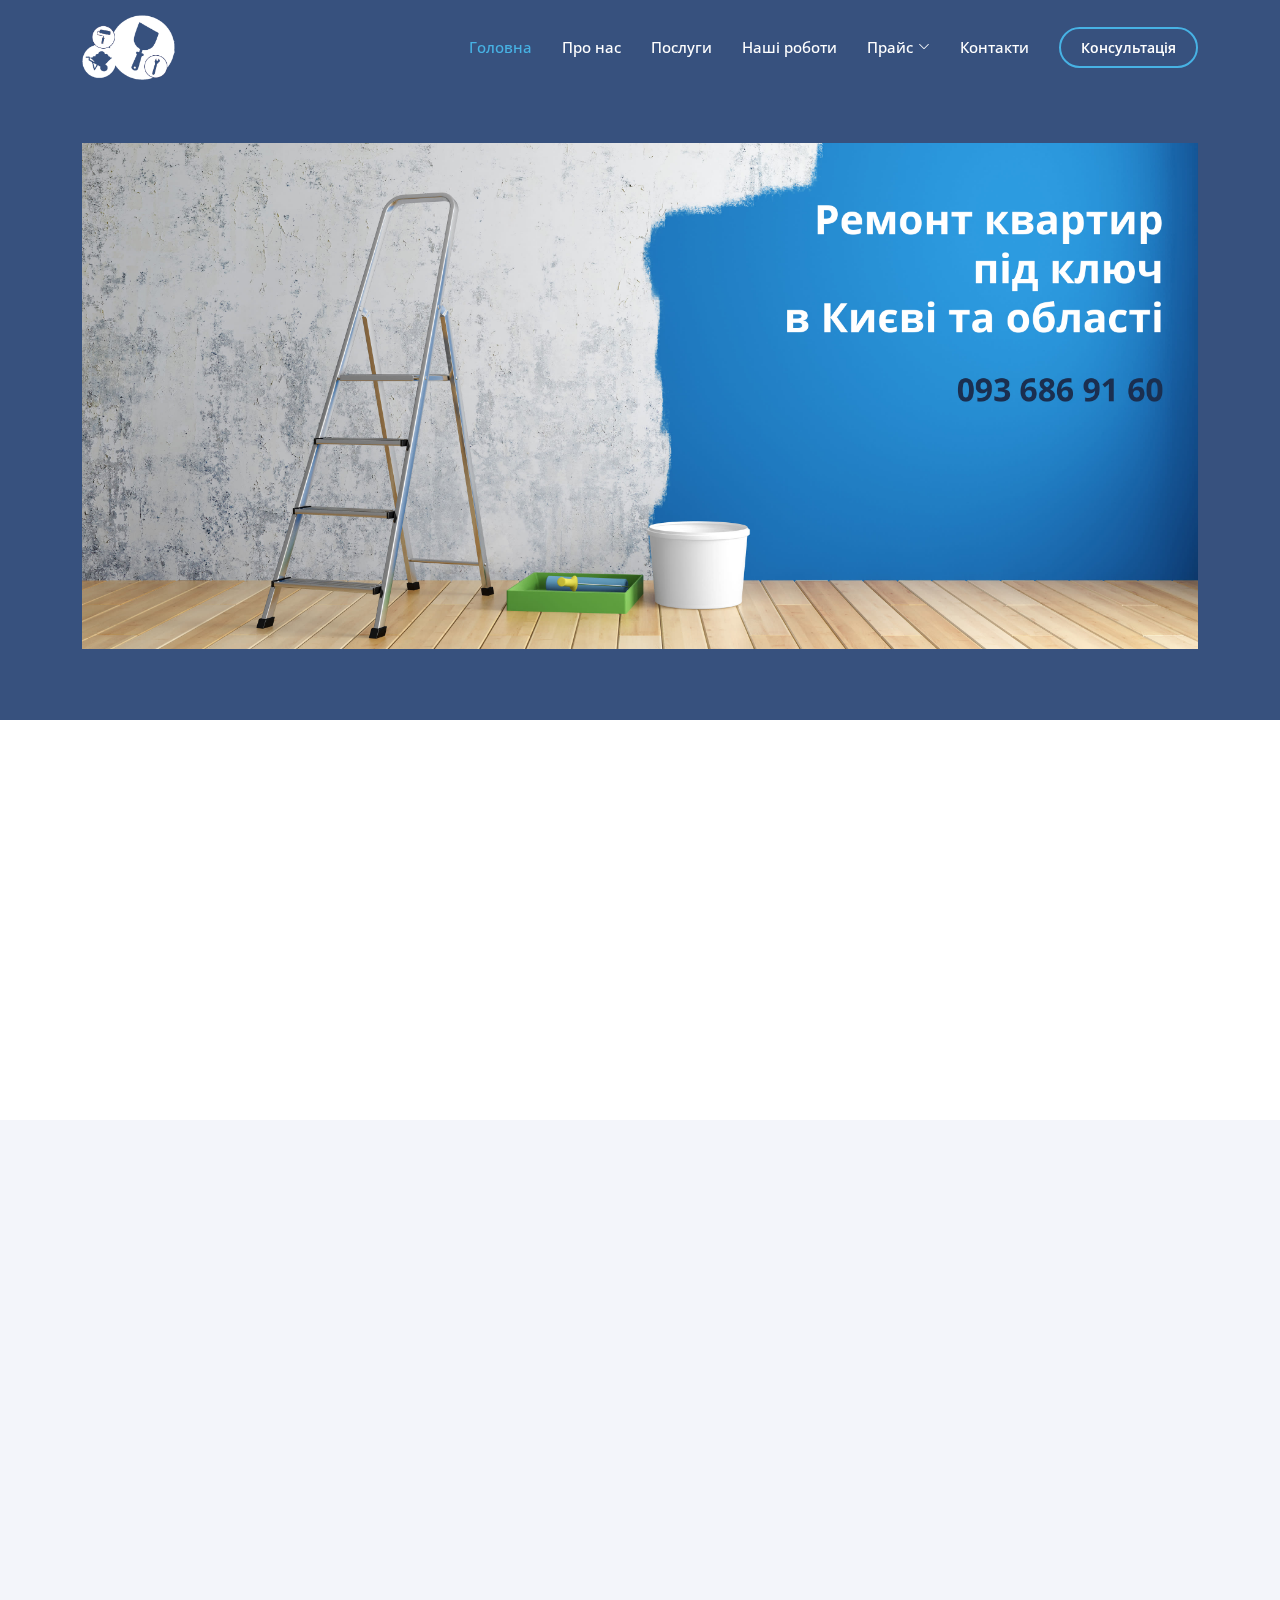
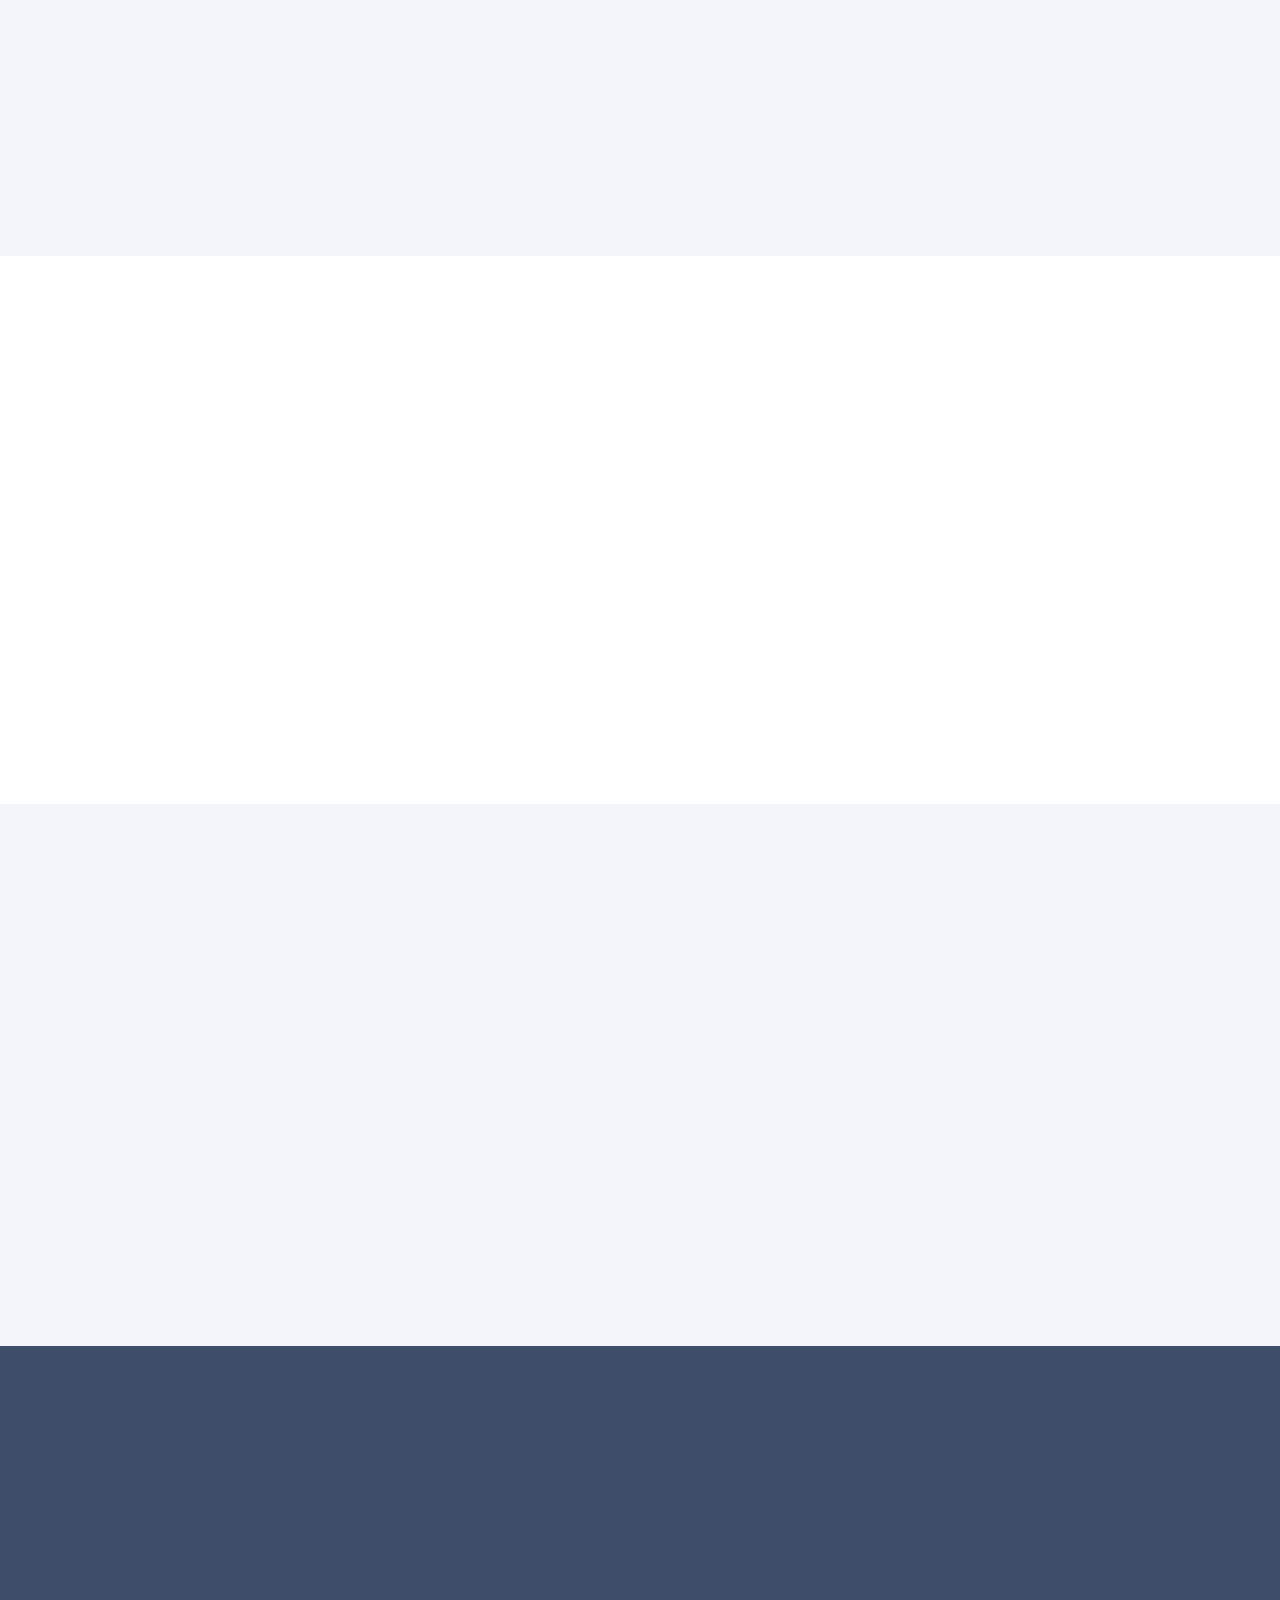
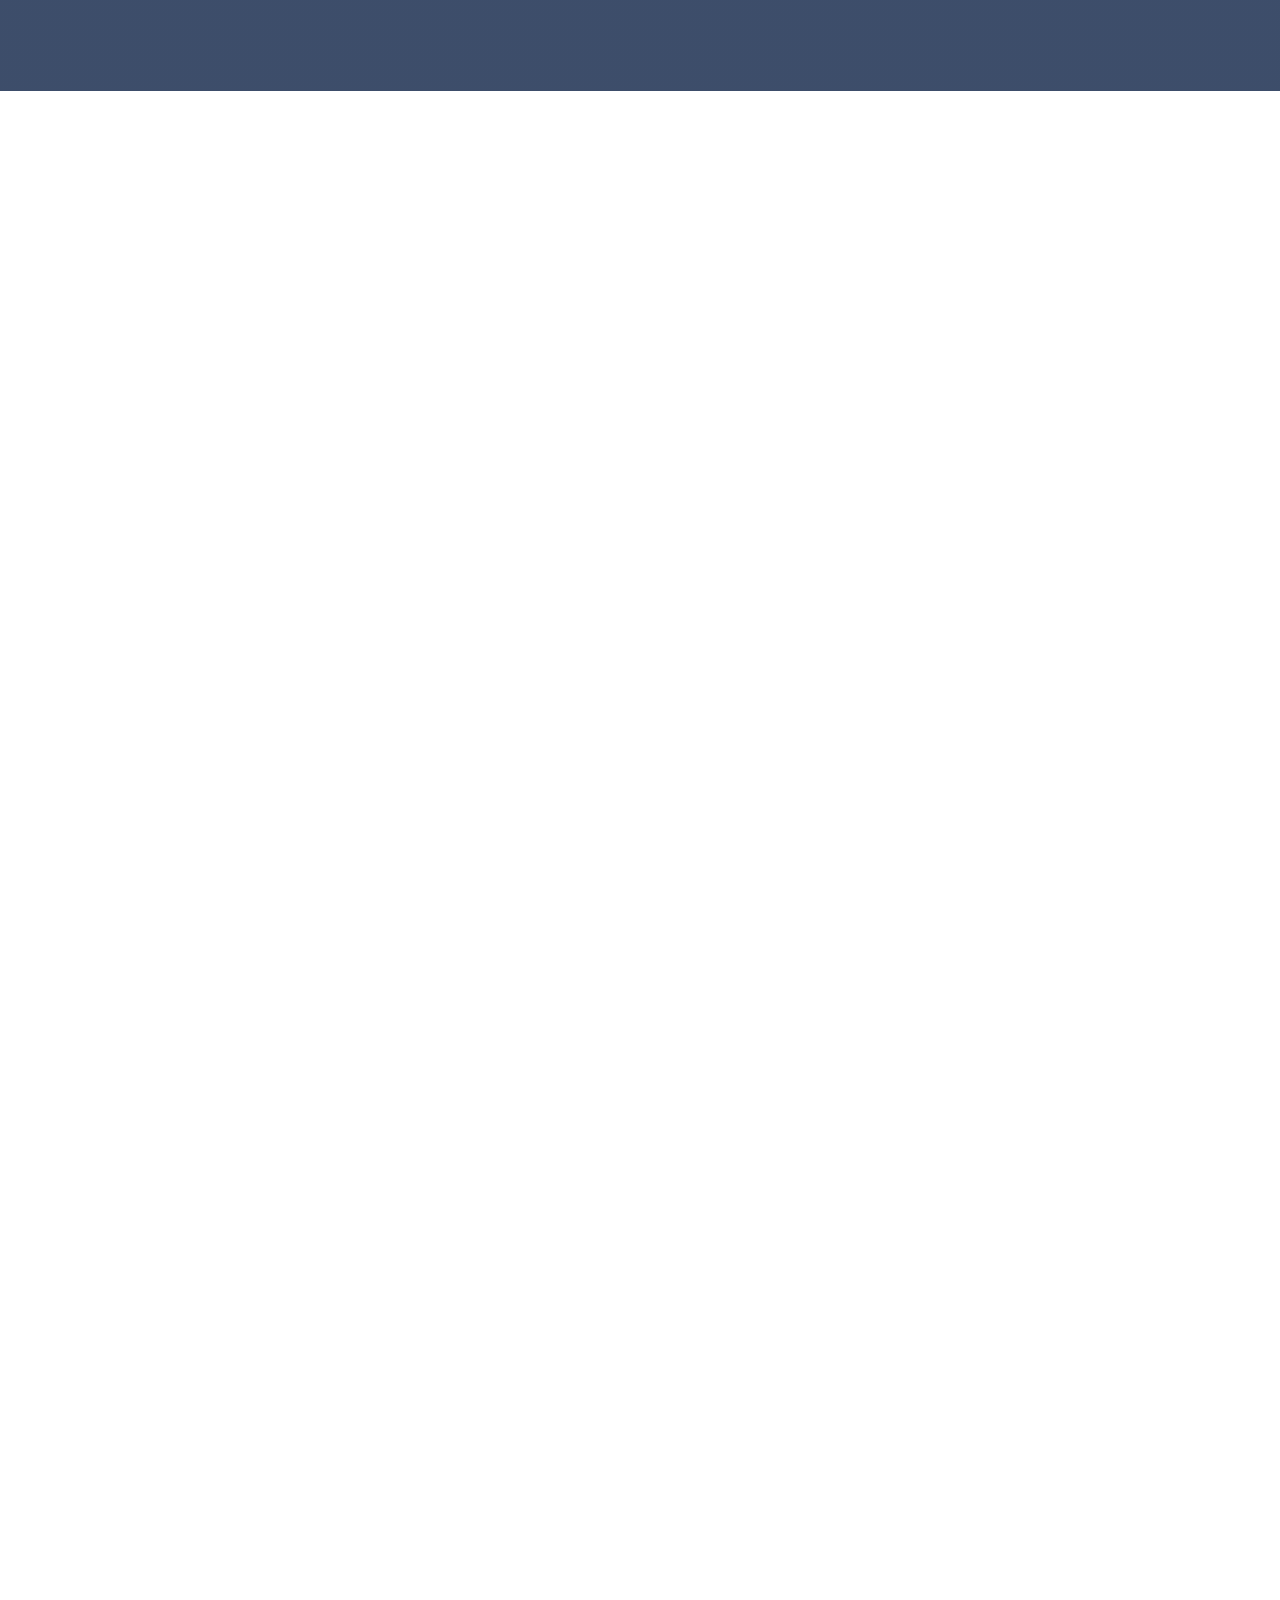
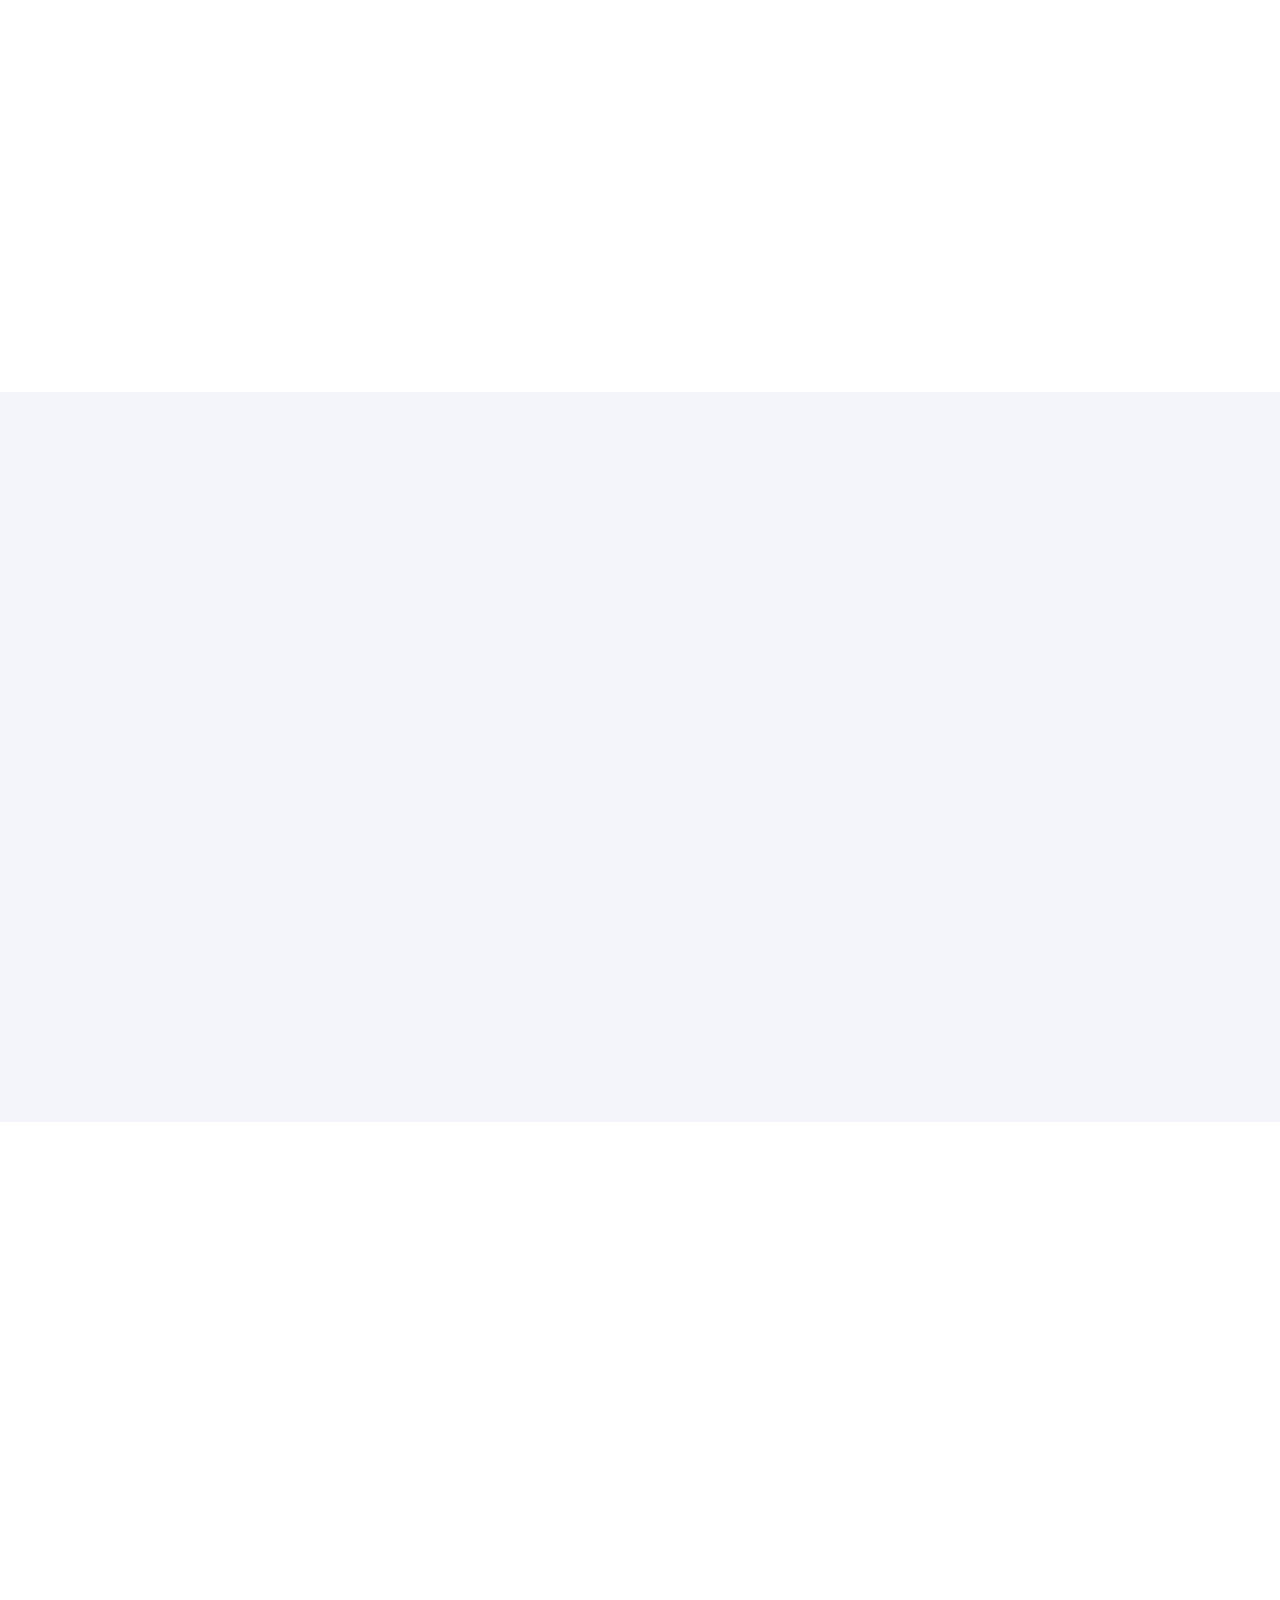
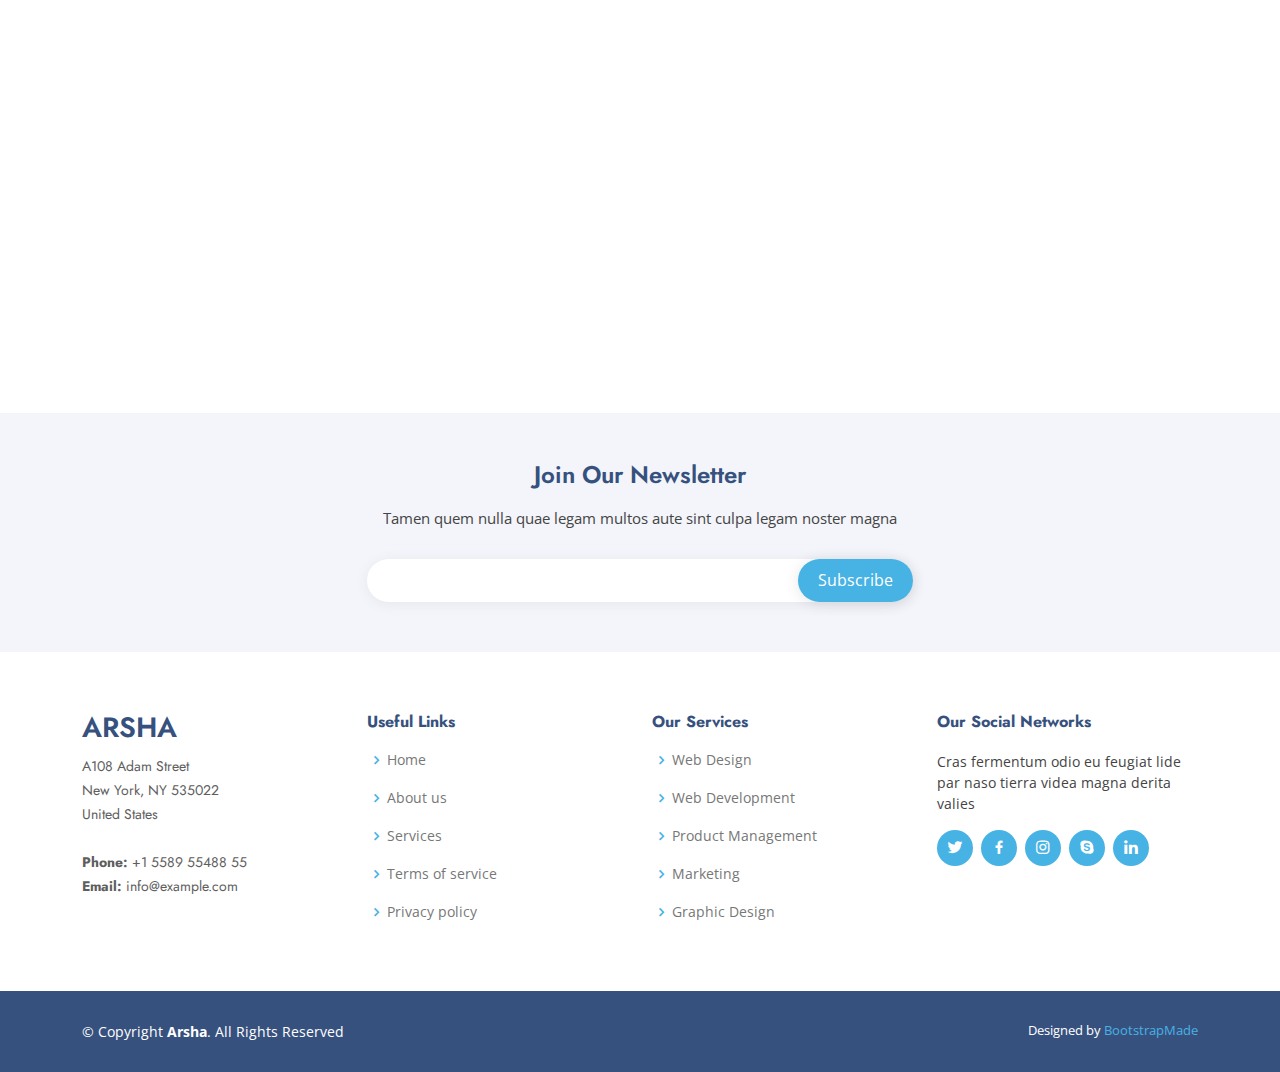
==== commit 30ccfb5f: "Added new functions to site" ====
--- a/index.html
+++ b/index.html
@@ -82,16 +82,17 @@
     <div class="container">
       <div class="row">
 
-        <div class="col-lg-6 order-1 order-lg-2" data-aos="fade-up" data-aos-delay="200">
-          <h1>Ремонт квартир в Києві та області під ключ</h1>
-          <h2>093 686 91 60</h2>
-          <div class="d-flex justify-content-center justify-content-lg-start">
-            <a href="#contact" class="btn-get-started scrollto">залишити заявку</a>
-            <a href="https://www.youtube.com/watch?v=jDDaplaOz7Q" class="glightbox btn-watch-video"><i class="bi bi-play-circle"></i><span>Відео ремонту</span></a>
-          </div>
-        </div>
         <div class="col-lg-6 d-flex flex-column justify-content-center pt-4 pt-lg-0 order-2 order-lg-1 hero-img" data-aos="zoom-in" data-aos-delay="200">
-          <img src="assets/img/7.png" class="img-fluid animated" alt="">
+<!--          <h1>Ремонт квартир в Києві та області під ключ</h1>-->
+<!--          <h2>093 686 91 60</h2>-->
+<!--          <div class="d-flex justify-content-center justify-content-lg-start">-->
+<!--            <a href="#contact" class="btn-get-started scrollto">залишити заявку</a>-->
+<!--            <a href="https://www.youtube.com/watch?v=jDDaplaOz7Q" class="glightbox btn-watch-video"><i class="bi bi-play-circle"></i><span>Відео ремонту</span></a>-->
+          </div>
+        </div>
+
+<!--       <div class="col-lg-6 order-1 order-lg-2" data-aos="fade-up" data-aos-delay="200">-->
+          <img src="assets/img/7.jpg" class="img-fluid animated" alt="">
           </div>
          </div>
       </div>
